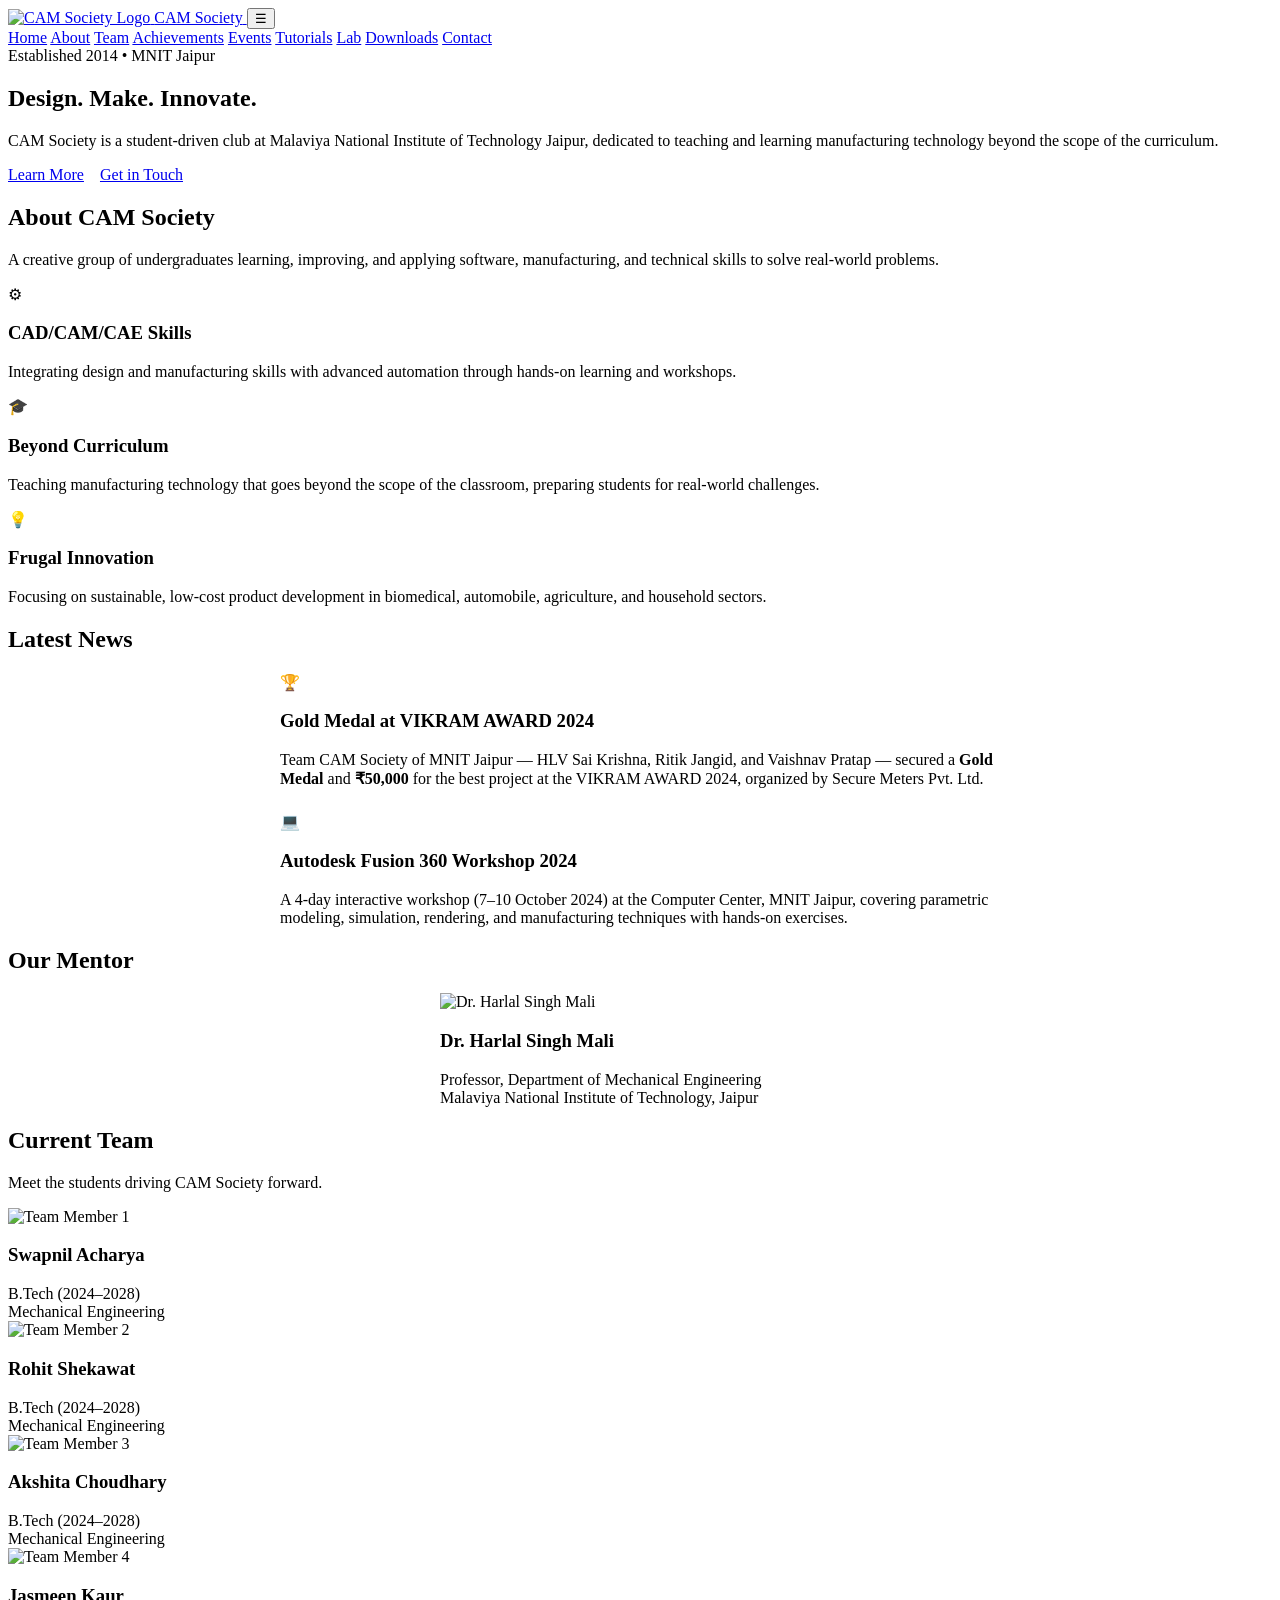
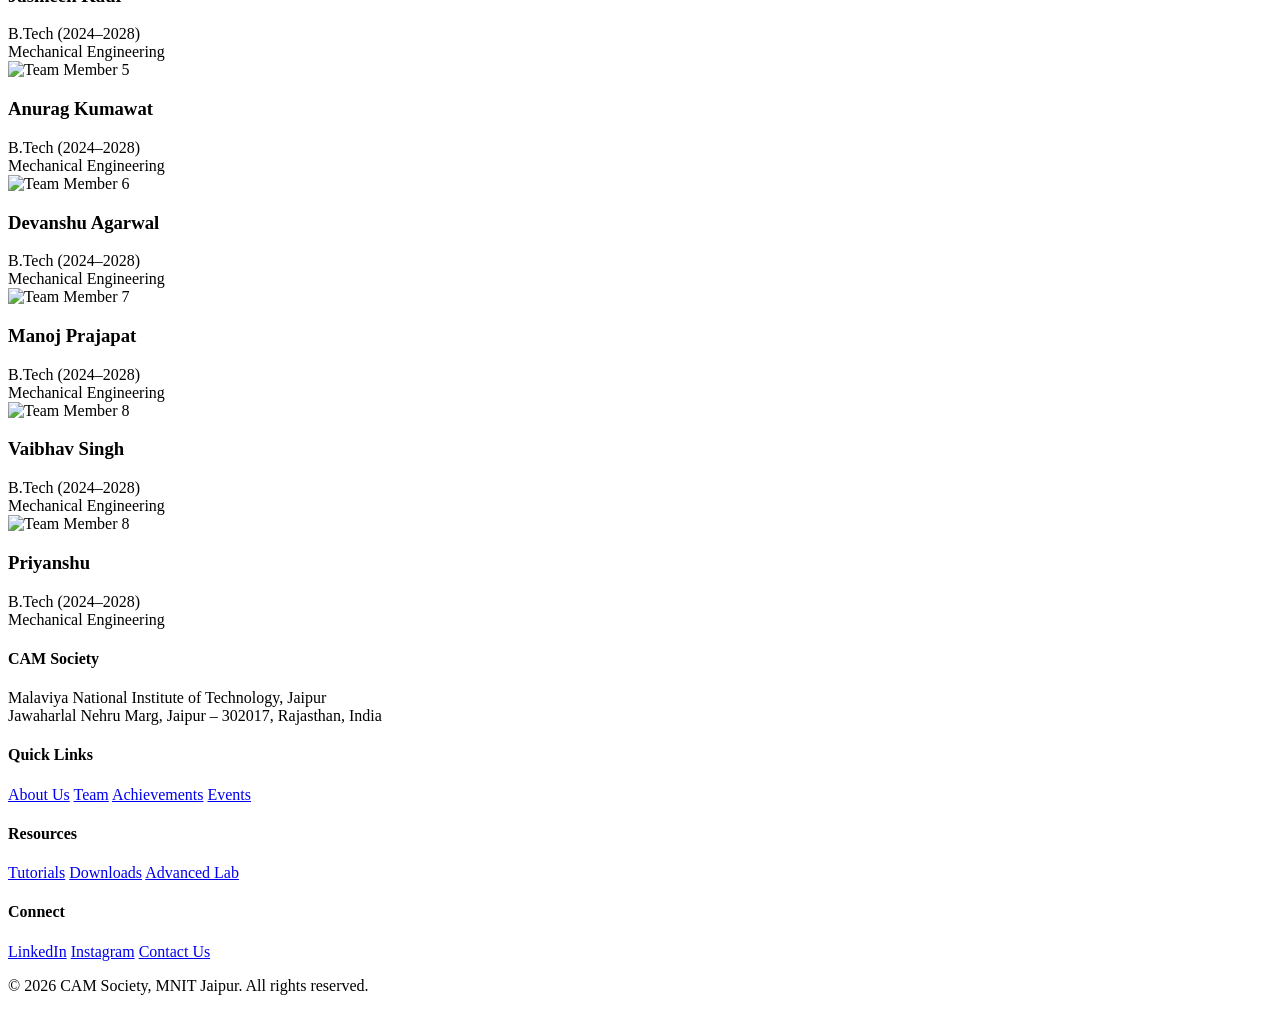
==== index.html @ 2aadeb45 "Initial website upload" ====
<!DOCTYPE html>
<html lang="en">
<head>
  <meta charset="UTF-8">
  <meta name="viewport" content="width=device-width, initial-scale=1.0">
  <title>CAM Society – MNIT Jaipur</title>
  <meta name="description" content="CAM Society is a student-driven club at MNIT Jaipur dedicated to teaching and learning design and manufacturing technologies beyond the curriculum.">
  <link rel="icon" href="images/logo.png" type="image/png">
  <link rel="preconnect" href="https://fonts.googleapis.com">
  <link rel="preconnect" href="https://fonts.gstatic.com" crossorigin>
  <link href="https://fonts.googleapis.com/css2?family=Inter:wght@400;500;600;700;800&display=swap" rel="stylesheet">
  <link rel="stylesheet" href="css/style.css">
</head>
<body>

  <!-- HEADER -->
  <header class="header">
    <div class="container header-inner">
      <a href="index.html" class="logo">
        <img src="images/logo.png" alt="CAM Society Logo">
        <span>CAM Society</span>
      </a>
      <button class="nav-toggle" aria-label="Toggle navigation">&#9776;</button>
      <nav class="nav">
        <a href="index.html">Home</a>
        <a href="about.html">About</a>
        <a href="team.html">Team</a>
        <a href="achievements.html">Achievements</a>
        <a href="events.html">Events</a>
        <a href="tutorials.html">Tutorials</a>
        <a href="lab.html">Lab</a>
        <a href="downloads.html">Downloads</a>
        <a href="contact.html">Contact</a>
      </nav>
    </div>
  </header>

  <!-- HERO -->
  <section class="hero">
    <div class="container">
      <div class="hero-badge">Established 2014 • MNIT Jaipur</div>
      <h1>Design. Make. Innovate.</h1>
      <p>CAM Society is a student-driven club at Malaviya National Institute of Technology Jaipur, dedicated to teaching and learning manufacturing technology beyond the scope of the curriculum.</p>
      <a href="about.html" class="btn btn-primary">Learn More</a>
      <a href="contact.html" class="btn btn-outline" style="margin-left: 12px;">Get in Touch</a>
    </div>
  </section>

  <!-- ABOUT SUMMARY -->
  <section class="section">
    <div class="container">
      <div class="section-header fade-in">
        <h2>About CAM Society</h2>
        <p>A creative group of undergraduates learning, improving, and applying software, manufacturing, and technical skills to solve real-world problems.</p>
      </div>
      <div class="card-grid">
        <div class="card fade-in">
          <div class="card-icon">&#9881;</div>
          <h3>CAD/CAM/CAE Skills</h3>
          <p>Integrating design and manufacturing skills with advanced automation through hands-on learning and workshops.</p>
        </div>
        <div class="card fade-in">
          <div class="card-icon">&#127891;</div>
          <h3>Beyond Curriculum</h3>
          <p>Teaching manufacturing technology that goes beyond the scope of the classroom, preparing students for real-world challenges.</p>
        </div>
        <div class="card fade-in">
          <div class="card-icon">&#128161;</div>
          <h3>Frugal Innovation</h3>
          <p>Focusing on sustainable, low-cost product development in biomedical, automobile, agriculture, and household sectors.</p>
        </div>
      </div>
    </div>
  </section>

  <!-- LATEST NEWS -->
  <section class="section section-alt">
    <div class="container">
      <div class="section-header fade-in">
        <h2>Latest News</h2>
      </div>
      <div class="card fade-in" style="max-width: 720px; margin: 0 auto;">
        <div class="card-icon">&#127942;</div>
        <h3>Gold Medal at VIKRAM AWARD 2024</h3>
        <p>Team CAM Society of MNIT Jaipur — HLV Sai Krishna, Ritik Jangid, and Vaishnav Pratap — secured a <strong>Gold Medal</strong> and <strong>₹50,000</strong> for the best project at the VIKRAM AWARD 2024, organized by Secure Meters Pvt. Ltd.</p>
      </div>
      <div class="card fade-in" style="max-width: 720px; margin: 24px auto 0;">
        <div class="card-icon">&#128187;</div>
        <h3>Autodesk Fusion 360 Workshop 2024</h3>
        <p>A 4-day interactive workshop (7–10 October 2024) at the Computer Center, MNIT Jaipur, covering parametric modeling, simulation, rendering, and manufacturing techniques with hands-on exercises.</p>
      </div>
    </div>
  </section>

  <!-- MENTOR -->
  <section class="section">
    <div class="container">
      <div class="section-header fade-in">
        <h2>Our Mentor</h2>
      </div>
      <div class="profile-grid" style="max-width: 400px; margin: 0 auto;">
        <div class="profile-card fade-in">
          <img src="images/harlal-mali.jpg" alt="Dr. Harlal Singh Mali" class="mentor-photo">
          <h3>Dr. Harlal Singh Mali</h3>
          <div class="role">Professor, Department of Mechanical Engineering</div>
          <div class="meta">Malaviya National Institute of Technology, Jaipur</div>
        </div>
      </div>
    </div>
  </section>

  <!-- CURRENT TEAM PREVIEW -->
  <section class="section section-alt">
    <div class="container">
      <div class="section-header fade-in">
        <h2>Current Team</h2>
        <p>Meet the students driving CAM Society forward.</p>
      </div>
      <div class="profile-grid">
  <div class="profile-card fade-in">
    <img src="images/team/swapnil-acharya.jpg" alt="Team Member 1" class="profile-photo">
    <h3>Swapnil Acharya</h3>
    <div class="role">B.Tech (2024–2028)</div>
    <div class="meta">Mechanical Engineering</div>
  </div>
  
  <div class="profile-card fade-in">
    <img src="images/team/rohit-shekawat.jpg" alt="Team Member 2" class="profile-photo">
    <h3>Rohit Shekawat</h3>
    <div class="role">B.Tech (2024–2028)</div>
    <div class="meta">Mechanical Engineering</div>
  </div>
  
  <div class="profile-card fade-in">
    <img src="images/team/akshita-choudhary.jpg" alt="Team Member 3" class="profile-photo">
    <h3>Akshita Choudhary</h3>
    <div class="role">B.Tech (2024–2028)</div>
    <div class="meta">Mechanical Engineering</div>
  </div>
  
  <div class="profile-card fade-in">
    <img src="images/team/jasmeen-kaur.jpg" alt="Team Member 4" class="profile-photo">
    <h3>Jasmeen Kaur</h3>
    <div class="role">B.Tech (2024–2028)</div>
    <div class="meta">Mechanical Engineering</div>
  </div>
  
  <div class="profile-card fade-in">
    <img src="images/team/anurag-kumawat.jpg" alt="Team Member 5" class="profile-photo">
    <h3>Anurag Kumawat</h3>
    <div class="role">B.Tech (2024–2028)</div>
    <div class="meta">Mechanical Engineering</div>
  </div>
  
  <div class="profile-card fade-in">
    <img src="images/team/devanshu-agarwal.jpg" alt="Team Member 6" class="profile-photo">
    <h3>Devanshu Agarwal</h3>
    <div class="role">B.Tech (2024–2028)</div>
    <div class="meta">Mechanical Engineering</div>
  </div>

  
  <div class="profile-card fade-in">
    <img src="images/team/manoj-prajapat.jpg" alt="Team Member 7" class="profile-photo">
    <h3>Manoj Prajapat</h3>
    <div class="role">B.Tech (2024–2028)</div>
    <div class="meta">Mechanical Engineering</div>
  </div>
  
  <div class="profile-card fade-in">
    <img src="images/team/vaibhav-singh.jpg" alt="Team Member 8" class="profile-photo">
    <h3>Vaibhav Singh</h3>
    <div class="role">B.Tech (2024–2028)</div>
    <div class="meta">Mechanical Engineering</div>
  </div>

<div class="profile-card fade-in">
    <img src="images/team/priyanshu.jpg" alt="Team Member 8" class="profile-photo">
    <h3>Priyanshu</h3>
    <div class="role">B.Tech (2024–2028)</div>
    <div class="meta">Mechanical Engineering</div>
  </div>
</div>
  </section>

  <!-- FOOTER -->
  <footer class="footer">
    <div class="container">
      <div class="footer-grid">
        <div>
          <h4>CAM Society</h4>
          <p>Malaviya National Institute of Technology, Jaipur<br>Jawaharlal Nehru Marg, Jaipur – 302017, Rajasthan, India</p>
        </div>
        <div>
          <h4>Quick Links</h4>
          <a href="about.html">About Us</a>
          <a href="team.html">Team</a>
          <a href="achievements.html">Achievements</a>
          <a href="events.html">Events</a>
        </div>
        <div>
          <h4>Resources</h4>
          <a href="tutorials.html">Tutorials</a>
          <a href="downloads.html">Downloads</a>
          <a href="lab.html">Advanced Lab</a>
        </div>
        <div>
          <h4>Connect</h4>
          <a href="https://www.linkedin.com/in/cam-society-mnit-jaipur-3976a4148" target="_blank" rel="noopener">LinkedIn</a>
          <a href="https://www.instagram.com/camsocietymnit" target="_blank" rel="noopener">Instagram</a>
          <a href="contact.html">Contact Us</a>
        </div>
      </div>
      <div class="footer-bottom">
        <p>&copy; 2026 CAM Society, MNIT Jaipur. All rights reserved.</p>
      </div>
    </div>
  </footer>

  <script src="js/main.js"></script>
</body>
</html>
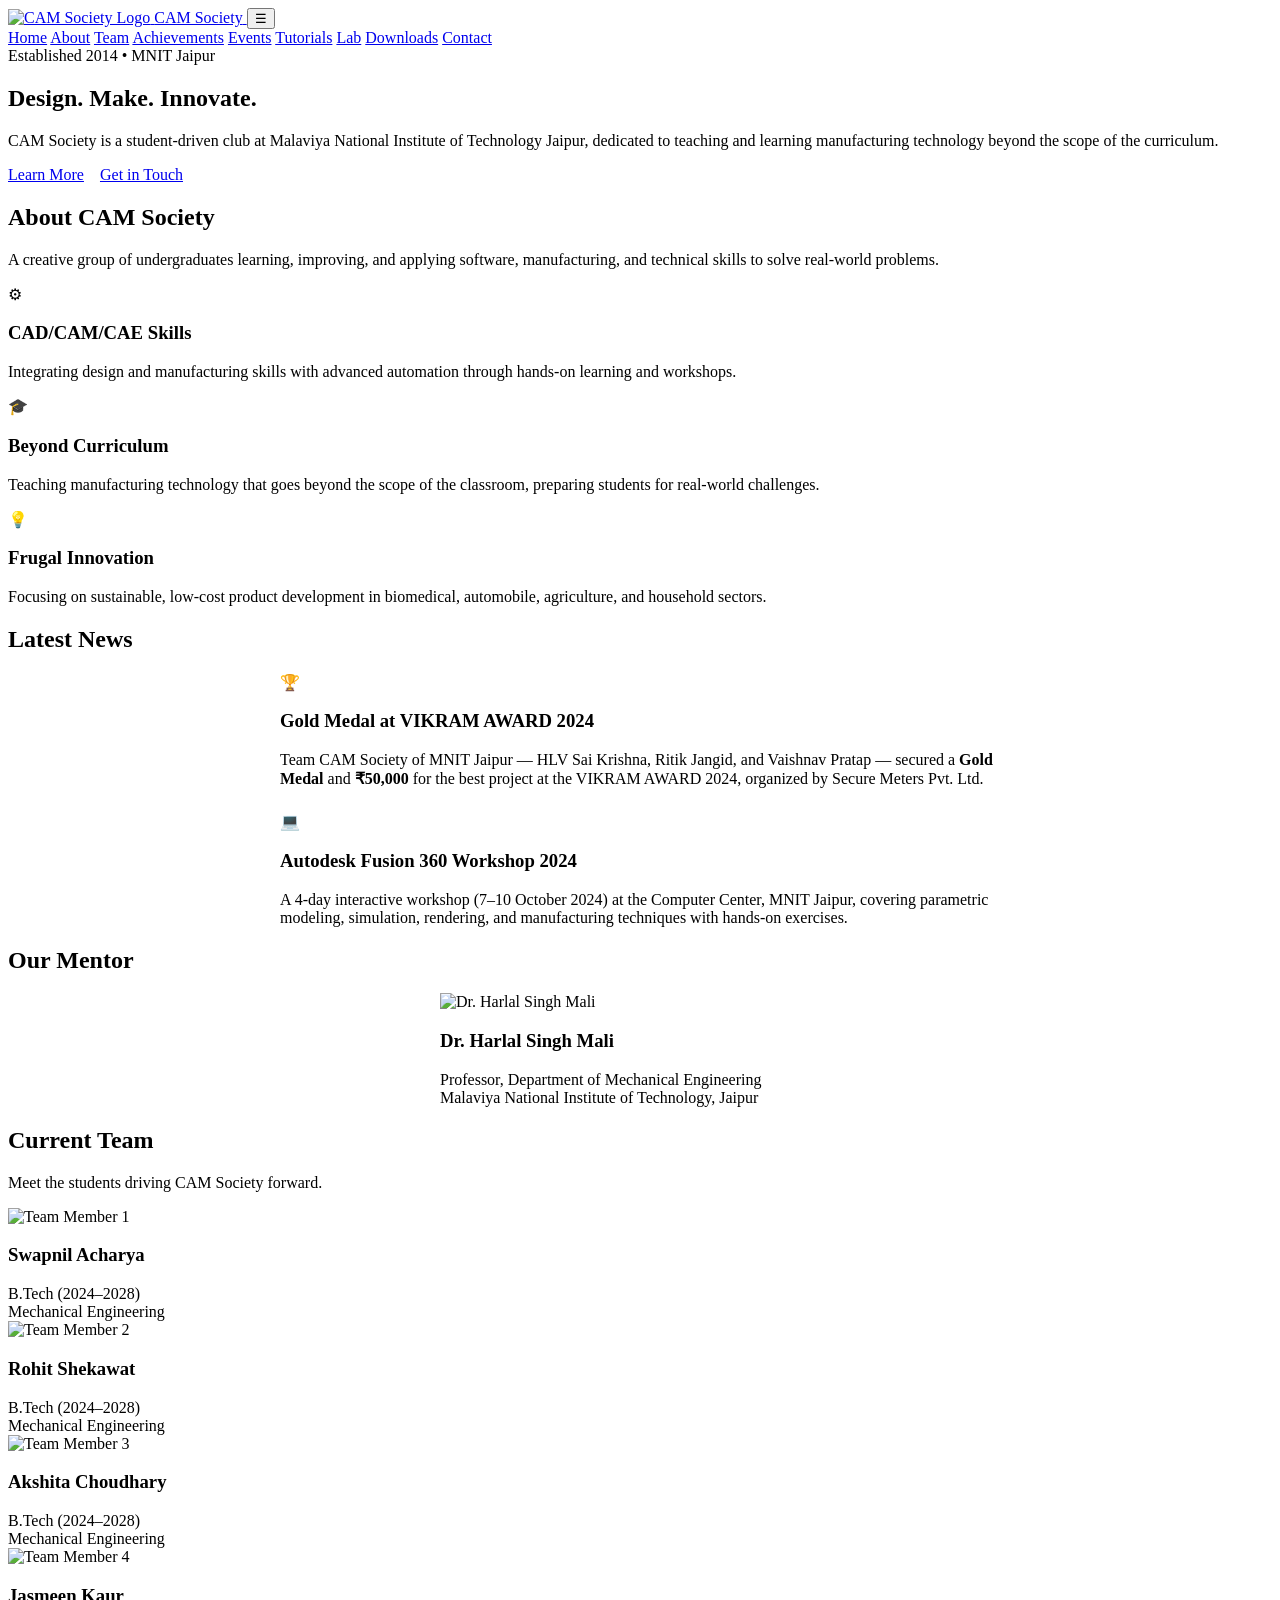
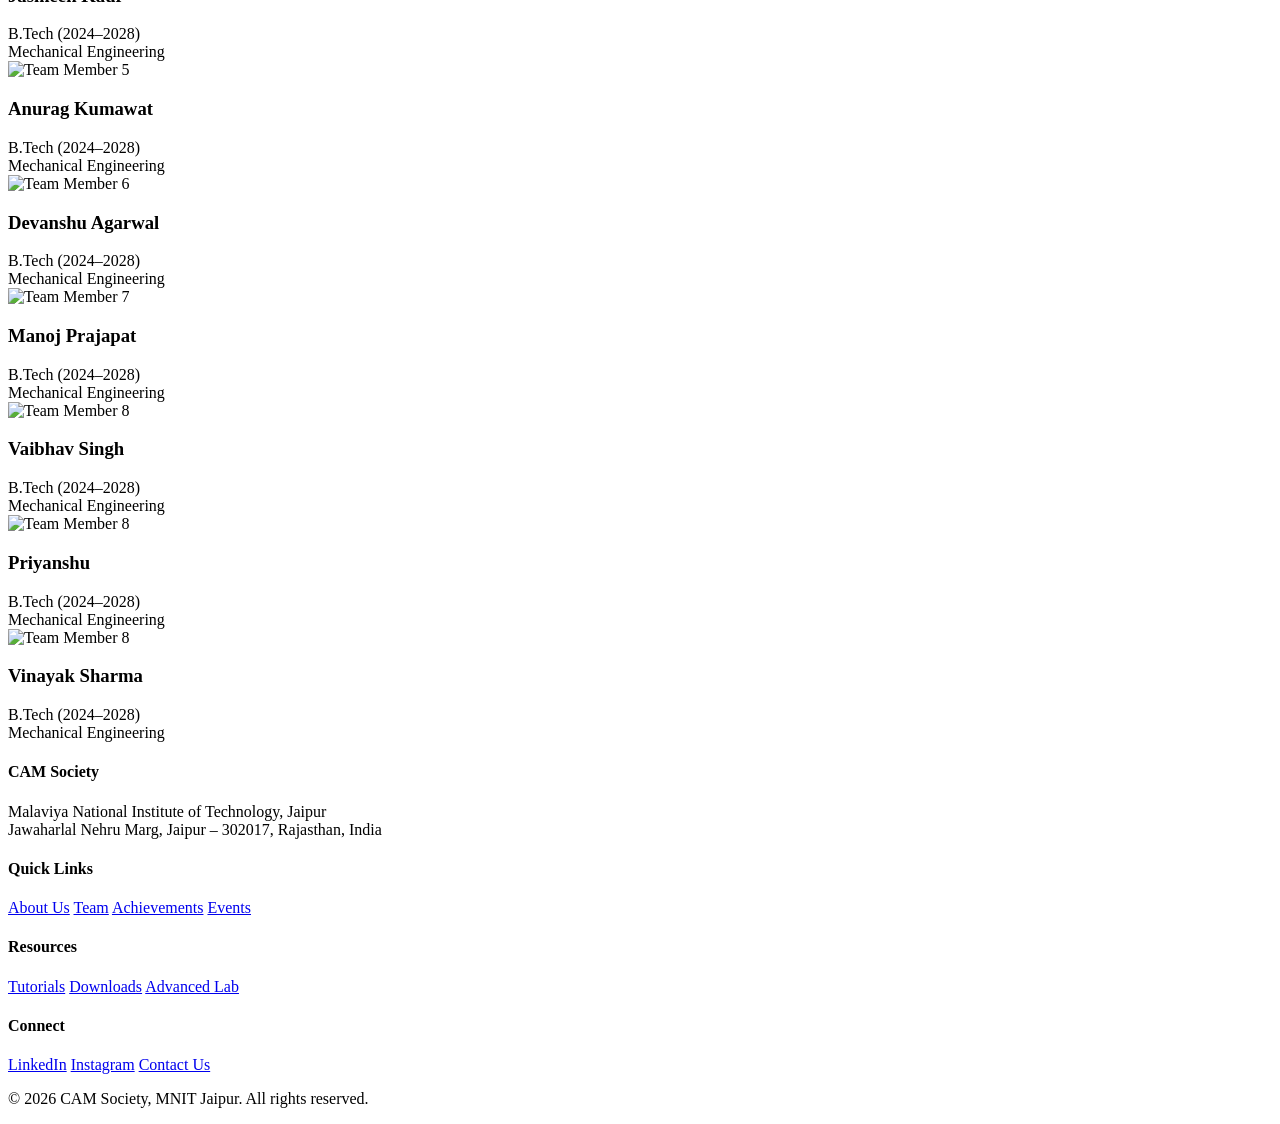
==== commit a417f95e: "Update index.html" ====
--- a/index.html
+++ b/index.html
@@ -180,6 +180,12 @@
     <div class="role">B.Tech (2024–2028)</div>
     <div class="meta">Mechanical Engineering</div>
   </div>
+<div class="profile-card fade-in">
+    <img src="images/team/vinayak-sharma.jpg" alt="Team Member 8" class="profile-photo">
+    <h3>Vinayak Sharma</h3>
+    <div class="role">B.Tech (2024–2028)</div>
+    <div class="meta">Mechanical Engineering</div>
+  </div>
 </div>
   </section>
 
@@ -219,4 +225,4 @@
 
   <script src="js/main.js"></script>
 </body>
-</html>+</html>
